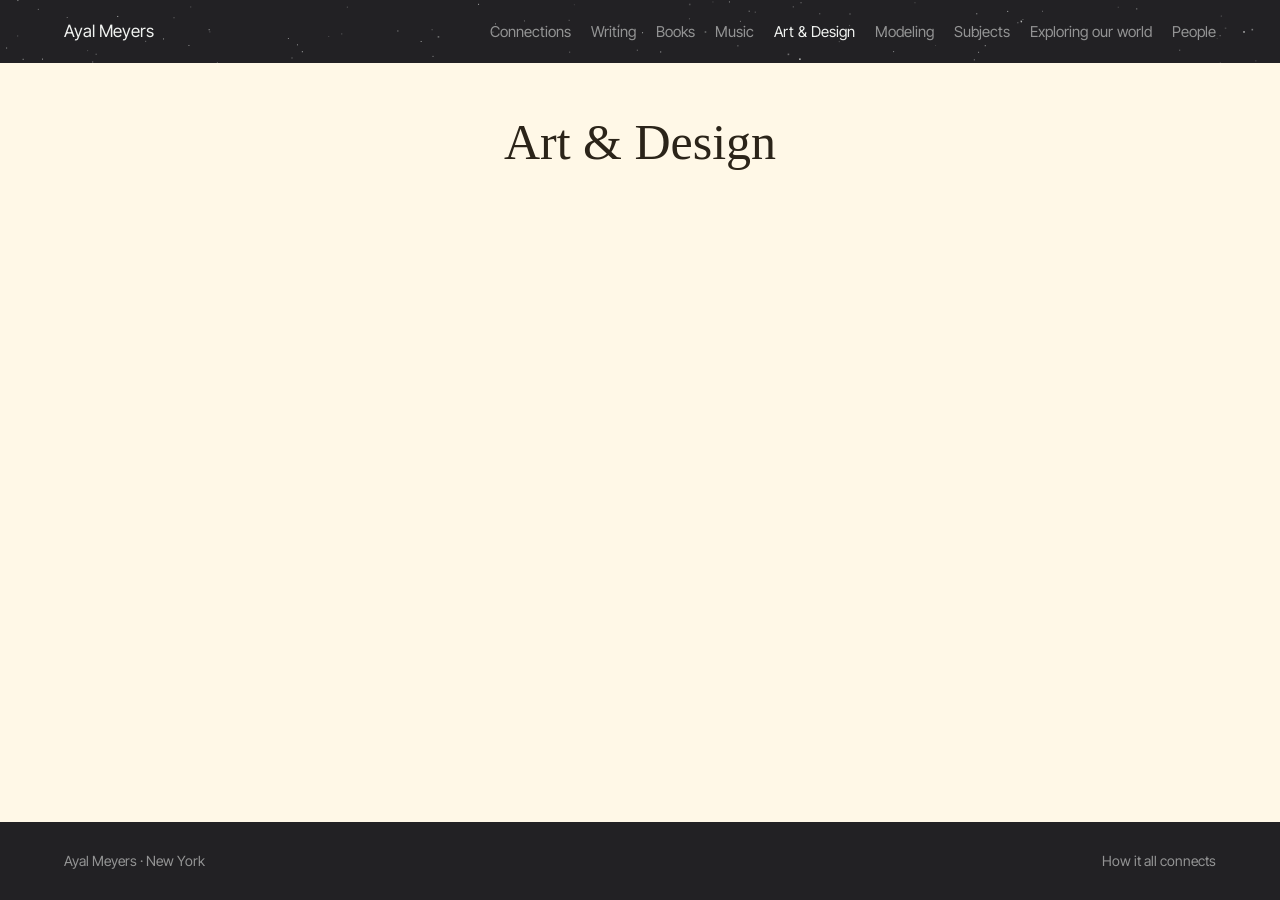
==== art-and-design/index.html @ fdc14f12 "Real globe, modeling gallery, Mont Blanc videos, empty section pages - Home: globe now shows land, o" ====
<!doctype html>
<html lang="en-US">
<head>
<meta charset="UTF-8">
<meta name="viewport" content="width=device-width, initial-scale=1">
<link rel="preconnect" href="https://fonts.googleapis.com">
<link rel="preconnect" href="https://fonts.gstatic.com" crossorigin>
<title>Art &amp; Design · Ayal Meyers</title>
<meta property="og:title" content="Art &amp; Design · Ayal Meyers">
<meta property="og:type" content="website">
<meta property="og:url" content="https://ayalmeyers.com/art-and-design/">
<meta property="og:image" content="https://ayalmeyers.com/assets/og.png">
<meta name="twitter:card" content="summary_large_image">
<link rel="canonical" href="https://ayalmeyers.com/art-and-design/">
<link rel="icon" href="/assets/favicon.svg" type="image/svg+xml">
<link rel="stylesheet" href="https://fonts.googleapis.com/css2?family=Inter+Tight:wght@400;500&display=swap">
<link rel="stylesheet" href="/assets/style.css">
</head>
<body class="page">
<header data-bar></header>
<main class="notebook">
	<h1>Art &amp; Design</h1>
</main>
<footer data-foot></footer>
<script src="/assets/data.js"></script>
<script>window.SITE_URLS = {"home":"/","connections":"/connections/","writing":"/writing/","books":"/books/","music":"/music/","art":"/art-and-design/","modeling":"/modeling/","subjects":"/subjects/","world":"/exploring-our-world/","people":"/people/"}; window.SITE_HERE = "art";</script>
<script src="/assets/site.js"></script>
</body>
</html>
---- assets/style.css ----
/* Two worlds: a dark particle field (Inter Tight) and a cream notebook (Georgia). */
:root {
  --night: #222124;
  --night-ink: #f0f2f0;
  --night-dim: rgba(240, 242, 240, 0.55);
  --paper: #fff8e7;
  --paper-box: #f1e6cf;
  --ink: #3a3226;
  --ink-head: #2b2419;
  --ink-soft: #8a7d68;
  --link: #1a4c96;
  --rule: #e3d6bb;
  --sans: "Inter Tight", system-ui, -apple-system, "Helvetica Neue", Arial, sans-serif;
  --serif: Georgia, Palatino, "Palatino Linotype", Times, "Times New Roman", serif;
}

* { box-sizing: border-box; }
html { -webkit-text-size-adjust: 100%; }
body {
  margin: 0;
  background: var(--paper);
  color: var(--ink);
  font-family: var(--serif);
  font-size: 20px;
  line-height: 1.6;
}
img { max-width: 100%; display: block; }
a { color: var(--link); text-decoration: none; }
a:hover { text-decoration: underline; }
a:focus-visible { outline: 2px solid currentColor; outline-offset: 2px; }

/* ---------- top bar (dark) ---------- */
.bar {
  background: var(--night);
  color: var(--night-ink);
  font-family: var(--sans);
  font-size: 15px;
  position: relative;
  overflow: hidden;
}
.bar canvas { position: absolute; inset: 0; width: 100%; height: 100%; }
.bar-inner {
  position: relative;
  max-width: 1200px;
  margin: 0 auto;
  padding: 18px 24px;
  display: flex;
  flex-wrap: wrap;
  justify-content: space-between;
  align-items: baseline;
  gap: 8px 32px;
}
.bar a { color: var(--night-ink); }
.bar .home { font-size: 17px; }
.bar nav { display: flex; flex-wrap: wrap; gap: 4px 20px; }
.bar nav a { color: var(--night-dim); transition: color .2s; }
.bar nav a:hover, .bar nav a[aria-current="page"] { color: var(--night-ink); text-decoration: none; }

/* ---------- notebook (cream) ---------- */
.notebook { max-width: 888px; margin: 0 auto; padding: 48px 24px 96px; }
.notebook h1 {
  font-weight: 400; font-size: 50px; line-height: 1.25; color: var(--ink-head);
  text-align: center; margin: 0 0 40px;
}
.notebook h2 { font-weight: 400; font-size: 40px; line-height: 1.25; color: var(--ink-head); margin: 64px 0 20px; }
.notebook h3 { font-weight: 400; font-size: 26px; line-height: 1.3; color: var(--ink-head); margin: 40px 0 12px; }
.notebook p { margin: 0 0 20px; }

.intro { display: grid; grid-template-columns: minmax(0, 1fr) 220px; gap: 32px; align-items: start; }
.side {
  background: var(--paper-box);
  padding: 8px 8px 12px;
  font-size: 13px;
  line-height: 1.5;
}
.side canvas { display: block; width: 100%; aspect-ratio: 1 / 1.05; background: var(--night); }
.side .lbl { font-size: 10px; letter-spacing: .08em; text-transform: uppercase; font-weight: bold; margin: 12px 4px 2px; color: var(--ink-head); }
.side p { margin: 0 4px; font-size: 13px; }
.side hr { border: 0; border-top: 1px solid var(--rule); margin: 10px 4px; }

/* lists */
.items { list-style: none; margin: 0; padding: 0; }
.items li { margin: 0 0 18px; }
.items .t { color: var(--ink-head); }
.items .by { color: var(--ink-soft); }
.items .tags, .tags { display: block; font-size: 14px; color: var(--ink-soft); line-height: 1.5; margin-top: 2px; }

/* thumbnail grid */
.grid { display: grid; grid-template-columns: repeat(4, minmax(0, 1fr)); gap: 24px 12px; }
.grid a { display: block; font-size: 13px; line-height: 1.35; }
.grid canvas { display: block; width: 100%; aspect-ratio: 4 / 3; background: var(--night); margin-bottom: 6px; }
.grid small { display: block; color: var(--ink-soft); font-size: 11px; margin-top: 2px; }

.frames { display: grid; grid-template-columns: repeat(3, minmax(0, 1fr)); gap: 12px; }
.frames canvas { display: block; width: 100%; aspect-ratio: 4 / 5; background: var(--night); }

.note-box { background: var(--paper-box); padding: 16px 20px; font-size: 17px; }

/* subject index on subjects page */
.jump { font-size: 18px; text-align: center; margin-bottom: 8px; }
.how { list-style: none; padding: 0; margin: 0 0 8px; }
.how li { margin: 0 0 14px; }
.how .pair { display: block; font-size: 14px; color: var(--ink-soft); }

footer.foot {
  background: var(--night); color: var(--night-dim); font-family: var(--sans); font-size: 14px;
}
footer.foot .bar-inner { padding: 28px 24px; }

/* ---------- home hero (dark, scroll-driven) ---------- */
.hero { background: var(--night); color: var(--night-ink); font-family: var(--sans); height: 520vh; position: relative; }
.hero .stage { position: sticky; top: 0; height: 100vh; height: 100svh; overflow: hidden; }
.hero canvas { position: absolute; inset: 0; width: 100%; height: 100%; }
.hero .top {
  position: absolute; top: 0; left: 0; right: 0; z-index: 2;
}
.step {
  position: absolute; left: 0; right: 0; bottom: 9vh; z-index: 2;
  max-width: 1200px; margin: 0 auto; padding: 0 24px;
  opacity: 0; transform: translateY(14px); transition: opacity .6s ease, transform .6s ease;
  pointer-events: none;
}
.step.on { opacity: 1; transform: none; pointer-events: auto; }
.step p { max-width: 640px; font-size: 28px; line-height: 1.17; margin: 0; color: var(--night-ink); }
.step p .dim { color: var(--night-dim); }
.step a { color: var(--night-ink); border-bottom: 1px solid var(--night-dim); }
.step a:hover { text-decoration: none; border-bottom-color: var(--night-ink); }
.scroll-hint { position: absolute; bottom: 28px; left: 50%; transform: translateX(-50%); z-index: 2; font-size: 13px; color: var(--night-dim); transition: opacity .4s; }

/* ---------- connections page (dark) ---------- */
body.night { background: var(--night); color: var(--night-ink); font-family: var(--sans); font-size: 18px; }
.conn { display: grid; grid-template-columns: minmax(0, 1.15fr) minmax(0, 1fr); max-width: 1320px; margin: 0 auto; }
.conn .map { position: sticky; top: 0; height: 100vh; height: 100svh; }
.conn .map canvas { width: 100%; height: 100%; display: block; }
.conn .text { padding: 22vh 48px 40vh 24px; }
.conn .lead { font-size: 28px; line-height: 1.17; margin: 0 0 28vh; max-width: 520px; }
.conn .lead .dim { color: var(--night-dim); }
.link-item { margin: 0 0 30vh; max-width: 480px; opacity: .35; transition: opacity .5s; }
.link-item.on { opacity: 1; }
.link-item .pair { font-size: 14px; color: var(--night-dim); margin: 0 0 10px; letter-spacing: .01em; }
.link-item .pair a { color: var(--night-ink); }
.link-item p { font-size: 26px; line-height: 1.2; margin: 0; }
.conn .end { font-size: 20px; color: var(--night-dim); max-width: 480px; }
.conn .end a { color: var(--night-ink); border-bottom: 1px solid var(--night-dim); }

@media (max-width: 860px) {
  body { font-size: 18px; }
  .notebook h1 { font-size: 38px; }
  .notebook h2 { font-size: 30px; margin-top: 48px; }
  .intro { grid-template-columns: 1fr; }
  .side { max-width: 260px; }
  .grid { grid-template-columns: repeat(2, minmax(0, 1fr)); }
  .frames { grid-template-columns: repeat(2, minmax(0, 1fr)); }
  .step { padding: 0 24px; }
  .step p { font-size: 20px; line-height: 1.2; }
  .bar { font-size: 14px; }
  .bar nav { gap: 2px 14px; }
  .conn { grid-template-columns: 1fr; }
  .conn .map { height: 52vh; height: 52svh; z-index: 1; background: var(--night); }
  .conn .text { padding: 8vh 24px 30vh; }
  .conn .lead { font-size: 22px; margin-bottom: 16vh; }
  .link-item { margin-bottom: 22vh; }
  .link-item p { font-size: 21px; }
}
@media (prefers-reduced-motion: reduce) {
  .step, .link-item { transition: none; }
}

.bar.plain { background: transparent; }

/* WordPress admin bar (only shown when logged in) */
.admin-bar .hero .stage, .admin-bar .conn .map { top: var(--wp-admin--admin-bar--height, 32px); height: calc(100vh - var(--wp-admin--admin-bar--height, 32px)); }
.notebook article > * + * { margin-top: 0; }
.notebook img { height: auto; }

/* Keep the footer at the bottom of the window on short pages */
body { min-height: 100vh; min-height: 100svh; display: flex; flex-direction: column; }
body > main.notebook { flex: 1 0 auto; width: 100%; }
body > .conn { width: 100%; }

/* Modeling gallery: natural proportions, two columns (one on phones), click to enlarge */
.notebook.wide { max-width: 1200px; }
.gallery { columns: 2; column-gap: 12px; }
.gallery a { display: block; break-inside: avoid; margin-bottom: 12px; cursor: zoom-in; }
.gallery img { width: 100%; height: auto; display: block; }
.lightbox { position: fixed; inset: 0; z-index: 50; background: rgba(20, 19, 22, .94); display: flex; align-items: center; justify-content: center; padding: 24px; cursor: zoom-out; }
.lightbox img { max-width: 100%; max-height: 100%; width: auto; height: auto; object-fit: contain; }

/* Videos */
.notebook .date { color: var(--ink-soft); font-size: 17px; margin: -4px 0 16px; }
.videos { display: flex; flex-direction: column; align-items: flex-start; gap: 12px; }
.videos video { display: block; max-width: 100%; max-height: 80vh; width: auto; height: auto; background: var(--night); }
@media (max-width: 860px) { .gallery { columns: 1; } }
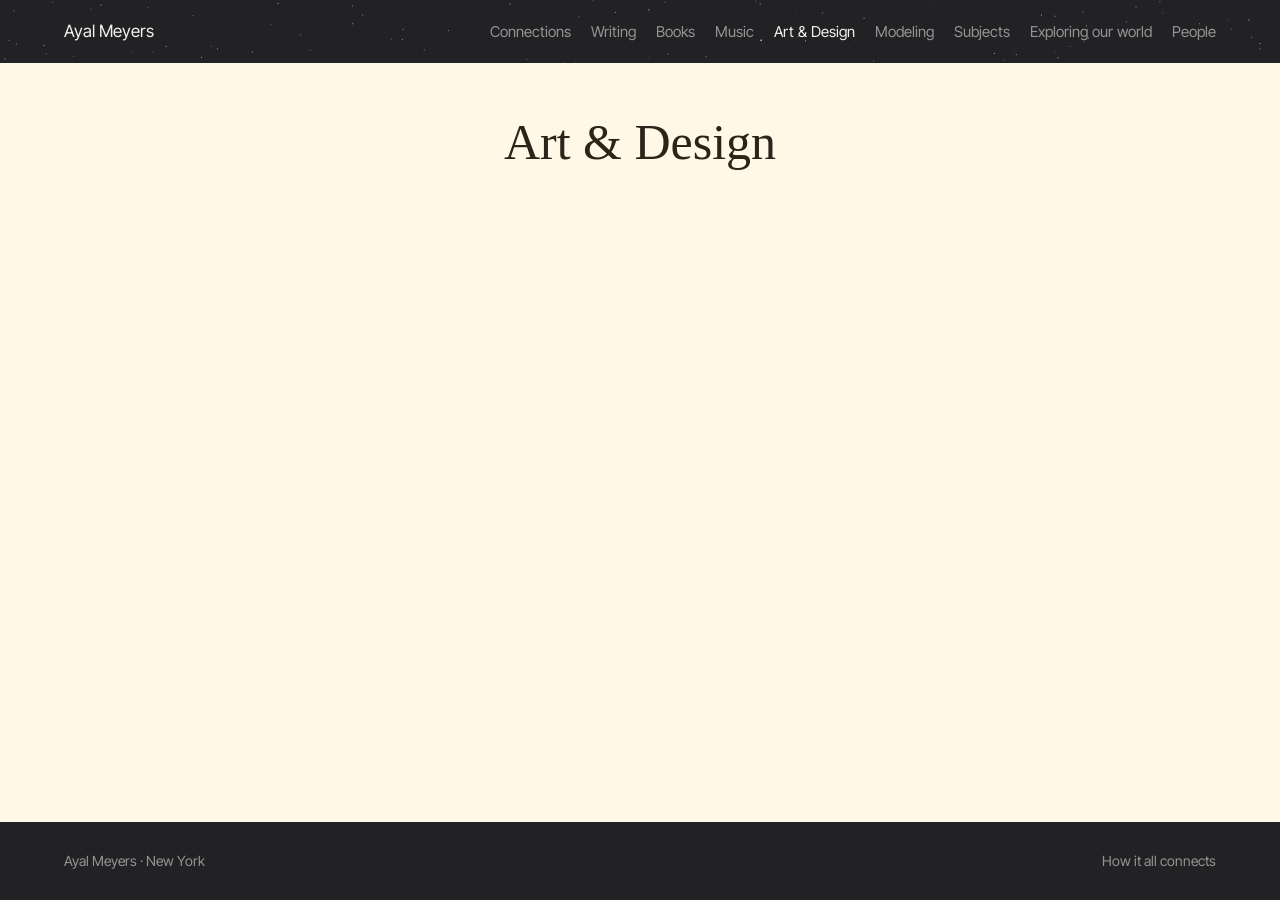
==== commit 7d700a2b: "Home forms, text-free Connections, agency, library, and the door - Home: before scrolling, particles" ====
--- a/art-and-design/index.html
+++ b/art-and-design/index.html
@@ -23,7 +23,7 @@
 </main>
 <footer data-foot></footer>
 <script src="/assets/data.js"></script>
-<script>window.SITE_URLS = {"home":"/","connections":"/connections/","writing":"/writing/","books":"/books/","music":"/music/","art":"/art-and-design/","modeling":"/modeling/","subjects":"/subjects/","world":"/exploring-our-world/","people":"/people/"}; window.SITE_HERE = "art";</script>
+<script>window.SITE_URLS = {"home":"/","connections":"/connections/","writing":"/writing/","books":"/books/","music":"/music/","art":"/art-and-design/","modeling":"/modeling/","subjects":"/subjects/","world":"/exploring-our-world/","people":"/people/","door":"/door/"}; window.SITE_HERE = "art";</script>
 <script src="/assets/site.js"></script>
 </body>
 </html>
--- a/assets/style.css
+++ b/assets/style.css
@@ -191,3 +191,64 @@
 .videos { display: flex; flex-direction: column; align-items: flex-start; gap: 12px; }
 .videos video { display: block; max-width: 100%; max-height: 80vh; width: auto; height: auto; background: var(--night); }
 @media (max-width: 860px) { .gallery { columns: 1; } }
+
+/* Modeling agency */
+.agency { display: grid; grid-template-columns: max-content 1fr; gap: 4px 20px; margin: 0 0 28px; font-size: 18px; }
+.agency dt { color: var(--ink-soft); }
+.agency dd { margin: 0; color: var(--ink-head); }
+
+/* Books list */
+.items.books li { margin: 0 0 6px; }
+
+/* Connections: map only, filling the window below the header */
+body.night .conn { display: block; max-width: none; flex: 1 0 auto; }
+body.night .conn .map { position: relative; top: auto; height: calc(100vh - 64px); height: calc(100svh - 64px); min-height: 420px; }
+@media (max-width: 860px) { body.night .conn .map { height: calc(100svh - 120px); } }
+
+/* ---------- the door ---------- */
+body.door { background: var(--night); color: var(--night-ink); font-family: var(--sans); }
+#door { flex: 1 0 auto; display: flex; flex-direction: column; align-items: center; justify-content: center; gap: 14px; padding: 24px; min-height: 100vh; min-height: 100svh; }
+#door input, #door textarea {
+  width: min(560px, 100%); background: transparent; border: 0; border-bottom: 1px solid rgba(240, 242, 240, 0.25);
+  color: var(--night-ink); font: 400 22px/1.4 var(--sans); padding: 8px 2px; outline: none; caret-color: var(--night-ink); border-radius: 0;
+}
+#door input:focus, #door textarea:focus { border-bottom-color: rgba(240, 242, 240, 0.7); }
+#door textarea { resize: vertical; font-size: 18px; }
+#door ::placeholder { color: var(--night-dim); }
+#ask { font-size: 18px; color: var(--night-dim); margin: 0; width: min(560px, 100%); }
+#request { display: flex; flex-direction: column; gap: 12px; width: min(560px, 100%); }
+#request[hidden] { display: none; }
+#request button { align-self: flex-start; }
+#msg { min-height: 1.4em; font-size: 15px; color: var(--night-dim); margin: 0; }
+body.door button { font: 500 14px var(--sans); color: var(--night); background: var(--night-ink); border: 0; border-radius: 3px; padding: 8px 14px; cursor: pointer; }
+body.door button:disabled { opacity: .5; }
+body.door button.link { background: none; color: var(--night-dim); padding: 0; font-weight: 400; text-decoration: underline; text-underline-offset: 3px; }
+body.door button.link:hover { color: var(--night-ink); }
+body.door :focus-visible { outline: 2px solid var(--night-ink); outline-offset: 2px; }
+
+/* inside */
+#inside { flex: 1 0 auto; }
+.in-bar { display: flex; justify-content: space-between; align-items: baseline; gap: 16px; max-width: 760px; margin: 0 auto; padding: 22px 24px; font-size: 15px; color: var(--night-dim); }
+.in-bar a { color: var(--night-ink); }
+.in-main { max-width: 760px; margin: 0 auto; padding: 8px 24px 96px; display: flex; flex-direction: column; gap: 40px; }
+.in-main h2 { font-weight: 400; font-size: 15px; letter-spacing: .06em; text-transform: uppercase; color: var(--night-dim); margin: 28px 0 12px; }
+.in-main section > h2:first-child { margin-top: 0; }
+.in-list { list-style: none; margin: 0; padding: 0; display: flex; flex-direction: column; gap: 14px; font-size: 16px; }
+.in-list .note { color: var(--night-dim); margin: 4px 0 8px; white-space: pre-wrap; }
+.quiet { color: var(--night-dim); }
+.post { padding: 0 0 28px; margin: 0 0 28px; border-bottom: 1px solid rgba(240, 242, 240, 0.12); }
+.post-date { font-size: 13px; color: var(--night-dim); margin-bottom: 8px; }
+.post-body { font-size: 19px; line-height: 1.5; white-space: pre-wrap; }
+.comments { list-style: none; padding: 0; margin: 16px 0 10px; display: flex; flex-direction: column; gap: 6px; font-size: 15px; }
+.c-name { color: var(--night-dim); margin-right: 6px; }
+.comment-form, .row-form { display: flex; gap: 8px; }
+.comment-form input, .row-form input, #new-post textarea {
+  flex: 1; min-width: 0; background: transparent; color: var(--night-ink); border: 1px solid rgba(240, 242, 240, 0.2); border-radius: 3px; padding: 8px 10px; font: 15px var(--sans);
+}
+#new-post { display: flex; flex-direction: column; gap: 8px; align-items: flex-start; }
+#new-post textarea { width: 100%; }
+.thread { list-style: none; padding: 0; margin: 0 0 12px; display: flex; flex-direction: column; gap: 10px; font-size: 16px; white-space: pre-wrap; }
+.thread li { max-width: 80%; padding: 8px 12px; border-radius: 6px; background: rgba(240, 242, 240, 0.06); }
+.thread .from-a { align-self: flex-start; }
+.thread .from-m { align-self: flex-end; background: rgba(240, 242, 240, 0.14); }
+.m-date { display: block; font-size: 12px; color: var(--night-dim); margin-bottom: 2px; }
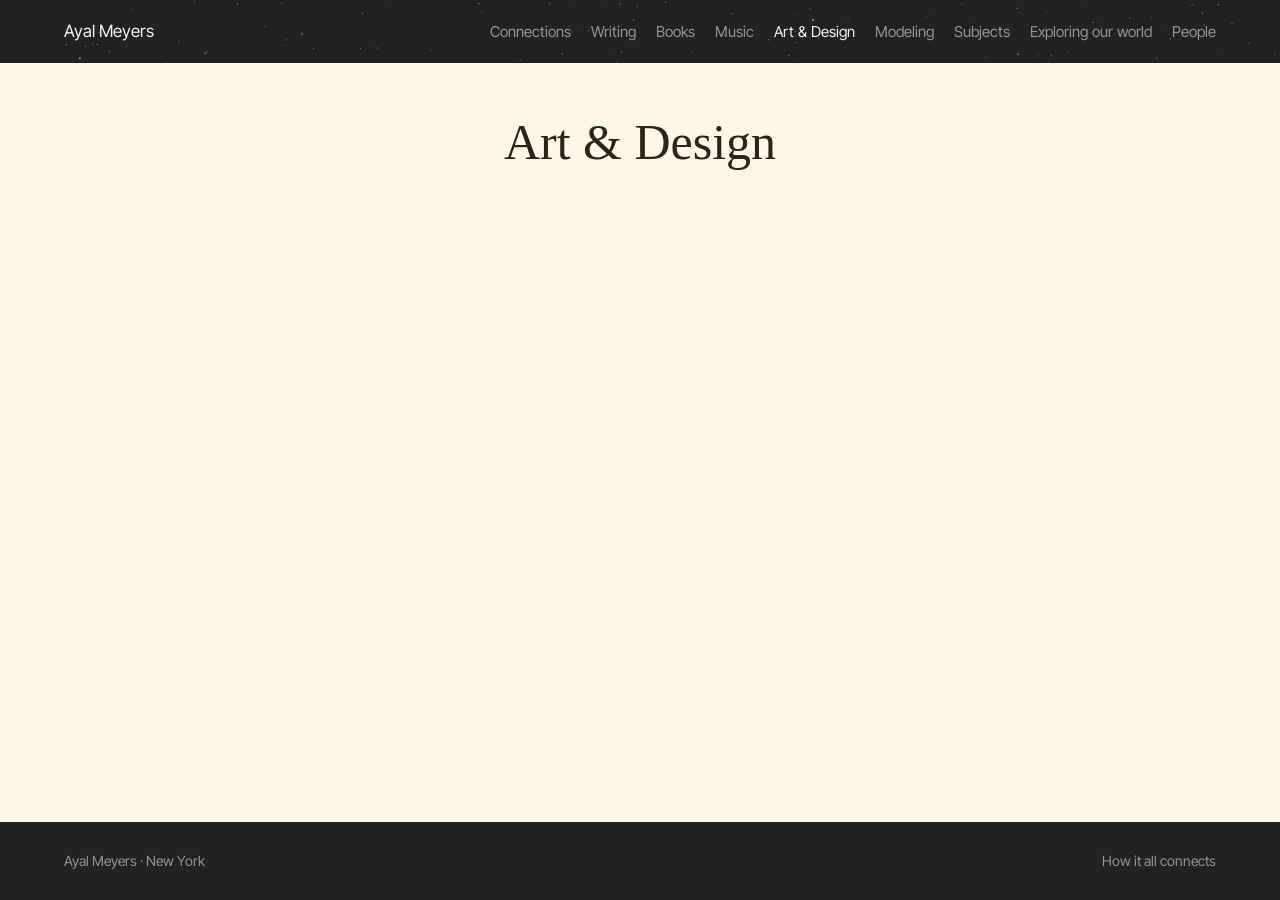
==== commit 241f530a: "Version asset links so updates load fresh; door tab title is just the name Co-Authored-By: Claude Op" ====
--- a/art-and-design/index.html
+++ b/art-and-design/index.html
@@ -14,7 +14,7 @@
 <link rel="canonical" href="https://ayalmeyers.com/art-and-design/">
 <link rel="icon" href="/assets/favicon.svg" type="image/svg+xml">
 <link rel="stylesheet" href="https://fonts.googleapis.com/css2?family=Inter+Tight:wght@400;500&display=swap">
-<link rel="stylesheet" href="/assets/style.css">
+<link rel="stylesheet" href="/assets/style.css?ver=1.1.0">
 </head>
 <body class="page">
 <header data-bar></header>
@@ -22,8 +22,8 @@
 	<h1>Art &amp; Design</h1>
 </main>
 <footer data-foot></footer>
-<script src="/assets/data.js"></script>
+<script src="/assets/data.js?ver=1.1.0"></script>
 <script>window.SITE_URLS = {"home":"/","connections":"/connections/","writing":"/writing/","books":"/books/","music":"/music/","art":"/art-and-design/","modeling":"/modeling/","subjects":"/subjects/","world":"/exploring-our-world/","people":"/people/","door":"/door/"}; window.SITE_HERE = "art";</script>
-<script src="/assets/site.js"></script>
+<script src="/assets/site.js?ver=1.1.0"></script>
 </body>
 </html>
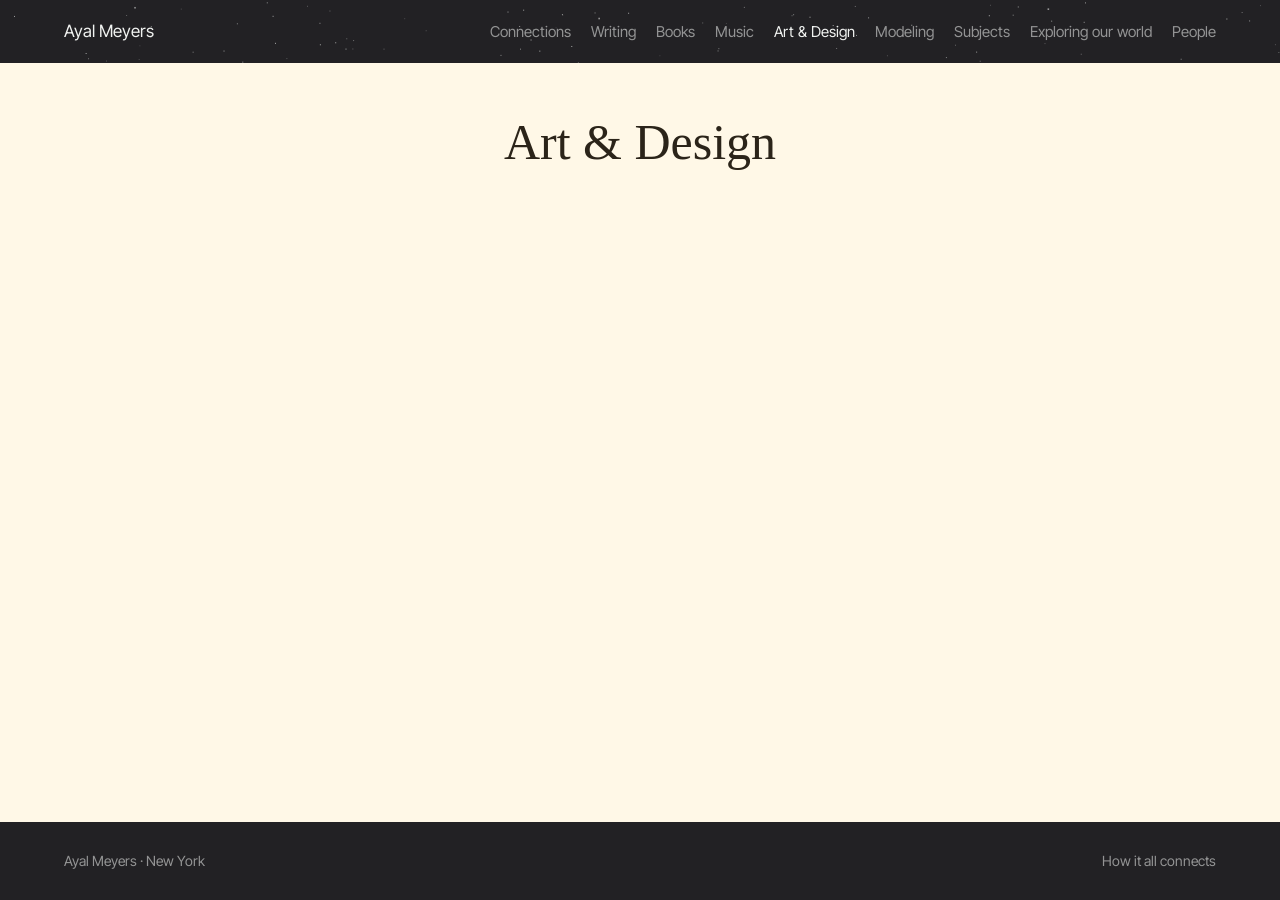
==== commit 81fcd79d: "Door admin signs in as ayal@meyerslink.com Co-Authored-By: Claude Opus 5.5 <noreply@anthropic.com> C" ====
--- a/art-and-design/index.html
+++ b/art-and-design/index.html
@@ -14,7 +14,7 @@
 <link rel="canonical" href="https://ayalmeyers.com/art-and-design/">
 <link rel="icon" href="/assets/favicon.svg" type="image/svg+xml">
 <link rel="stylesheet" href="https://fonts.googleapis.com/css2?family=Inter+Tight:wght@400;500&display=swap">
-<link rel="stylesheet" href="/assets/style.css?ver=1.1.0">
+<link rel="stylesheet" href="/assets/style.css?ver=1.1.1">
 </head>
 <body class="page">
 <header data-bar></header>
@@ -22,8 +22,8 @@
 	<h1>Art &amp; Design</h1>
 </main>
 <footer data-foot></footer>
-<script src="/assets/data.js?ver=1.1.0"></script>
+<script src="/assets/data.js?ver=1.1.1"></script>
 <script>window.SITE_URLS = {"home":"/","connections":"/connections/","writing":"/writing/","books":"/books/","music":"/music/","art":"/art-and-design/","modeling":"/modeling/","subjects":"/subjects/","world":"/exploring-our-world/","people":"/people/","door":"/door/"}; window.SITE_HERE = "art";</script>
-<script src="/assets/site.js?ver=1.1.0"></script>
+<script src="/assets/site.js?ver=1.1.1"></script>
 </body>
 </html>
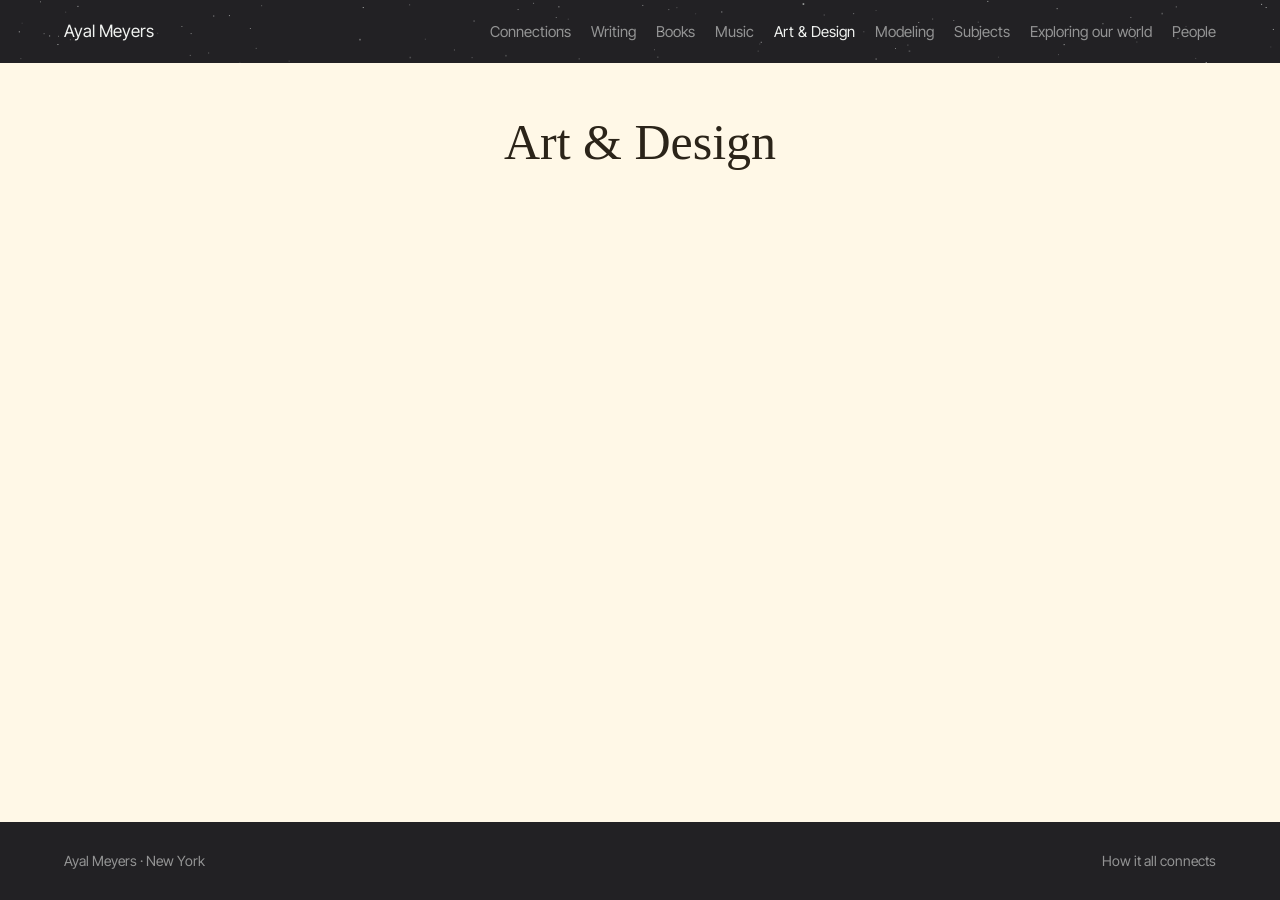
==== commit 9306946b: "Book covers, music with album art and previews, two new subjects - Books: cover grid (Open Library)," ====
--- a/art-and-design/index.html
+++ b/art-and-design/index.html
@@ -14,7 +14,7 @@
 <link rel="canonical" href="https://ayalmeyers.com/art-and-design/">
 <link rel="icon" href="/assets/favicon.svg" type="image/svg+xml">
 <link rel="stylesheet" href="https://fonts.googleapis.com/css2?family=Inter+Tight:wght@400;500&display=swap">
-<link rel="stylesheet" href="/assets/style.css?ver=1.1.1">
+<link rel="stylesheet" href="/assets/style.css?ver=1.2.0">
 </head>
 <body class="page">
 <header data-bar></header>
@@ -22,8 +22,8 @@
 	<h1>Art &amp; Design</h1>
 </main>
 <footer data-foot></footer>
-<script src="/assets/data.js?ver=1.1.1"></script>
+<script src="/assets/data.js?ver=1.2.0"></script>
 <script>window.SITE_URLS = {"home":"/","connections":"/connections/","writing":"/writing/","books":"/books/","music":"/music/","art":"/art-and-design/","modeling":"/modeling/","subjects":"/subjects/","world":"/exploring-our-world/","people":"/people/","door":"/door/"}; window.SITE_HERE = "art";</script>
-<script src="/assets/site.js?ver=1.1.1"></script>
+<script src="/assets/site.js?ver=1.2.0"></script>
 </body>
 </html>
--- a/assets/style.css
+++ b/assets/style.css
@@ -252,3 +252,35 @@
 .thread .from-a { align-self: flex-start; }
 .thread .from-m { align-self: flex-end; background: rgba(240, 242, 240, 0.14); }
 .m-date { display: block; font-size: 12px; color: var(--night-dim); margin-bottom: 2px; }
+
+/* Books: cover grid */
+.shelf { list-style: none; margin: 0; padding: 0; display: grid; grid-template-columns: repeat(auto-fill, minmax(132px, 1fr)); gap: 28px 18px; }
+.shelf li { display: flex; flex-direction: column; gap: 4px; min-width: 0; font-size: 14px; line-height: 1.35; }
+.shelf .cover { display: block; aspect-ratio: 2 / 3; max-width: 100%; background: var(--paper-box); overflow: hidden; box-shadow: 0 1px 2px rgba(43, 36, 25, .18); margin-bottom: 6px; }
+.shelf .cover img { width: 100%; height: 100%; object-fit: cover; display: block; }
+.shelf .cover-card { display: flex; align-items: flex-end; height: 100%; padding: 12px; background: var(--night); color: var(--night-ink); font: 500 15px/1.2 var(--sans); }
+.shelf .t { color: var(--ink-head); }
+.shelf .by { color: var(--ink-soft); font-size: 13px; }
+@media (max-width: 520px) { .shelf { grid-template-columns: repeat(3, minmax(0, 1fr)); gap: 20px 12px; } .shelf li { font-size: 13px; } }
+
+/* Music: album covers, hover to play */
+.songs { list-style: none; margin: 0; padding: 0; display: grid; grid-template-columns: repeat(auto-fill, minmax(170px, 1fr)); gap: 30px 18px; }
+.song { display: flex; flex-direction: column; gap: 3px; min-width: 0; font-size: 14px; line-height: 1.35; }
+.song .art { position: relative; display: block; width: 100%; aspect-ratio: 1; max-width: 100%; padding: 0; border: 0; margin: 0 0 8px; background: var(--night); cursor: pointer; overflow: hidden; box-shadow: 0 1px 2px rgba(43, 36, 25, .2); }
+.song .art:disabled { cursor: default; }
+.song .art img { position: absolute; inset: 0; width: 100%; height: 100%; object-fit: cover; opacity: 0; transition: opacity .4s, filter .3s; }
+.song.has-art .art img { opacity: 1; }
+.song .art-fallback { position: absolute; inset: 0; display: flex; align-items: flex-end; padding: 12px; color: var(--night-ink); font: 500 15px/1.2 var(--sans); text-align: start; }
+.song.has-art .art-fallback { visibility: hidden; }
+.song .play { position: absolute; left: 50%; top: 50%; width: 46px; height: 46px; margin: -23px 0 0 -23px; border-radius: 50%; background: rgba(34, 33, 36, .72); opacity: 0; transition: opacity .2s; }
+.song .play::before { content: ""; position: absolute; left: 18px; top: 14px; border-style: solid; border-width: 9px 0 9px 14px; border-color: transparent transparent transparent #f0f2f0; }
+.song.playing .play::before { left: 16px; top: 15px; width: 4px; height: 16px; border: 0; background: #f0f2f0; box-shadow: 9px 0 0 #f0f2f0; }
+.song .art:not(:disabled):hover .play, .song .art:focus-visible .play, .song.tap .play, .song.playing .play { opacity: 1; }
+.song.playing .art img { filter: saturate(1.1); }
+.song .progress { position: absolute; left: 0; right: 0; bottom: 0; height: 3px; background: #f0f2f0; transform: scaleX(0); transform-origin: left; transition: transform .25s linear; }
+.song .t { color: var(--ink-head); }
+.song .by { color: var(--ink-soft); font-size: 13px; }
+.song .links { font-size: 12px; color: var(--ink-soft); }
+.song .art:focus-visible { outline: 2px solid var(--link); outline-offset: 2px; }
+@media (max-width: 520px) { .songs { grid-template-columns: repeat(2, minmax(0, 1fr)); gap: 24px 12px; } }
+@media (prefers-reduced-motion: reduce) { .song .art img, .song .play, .song .progress { transition: none; } }
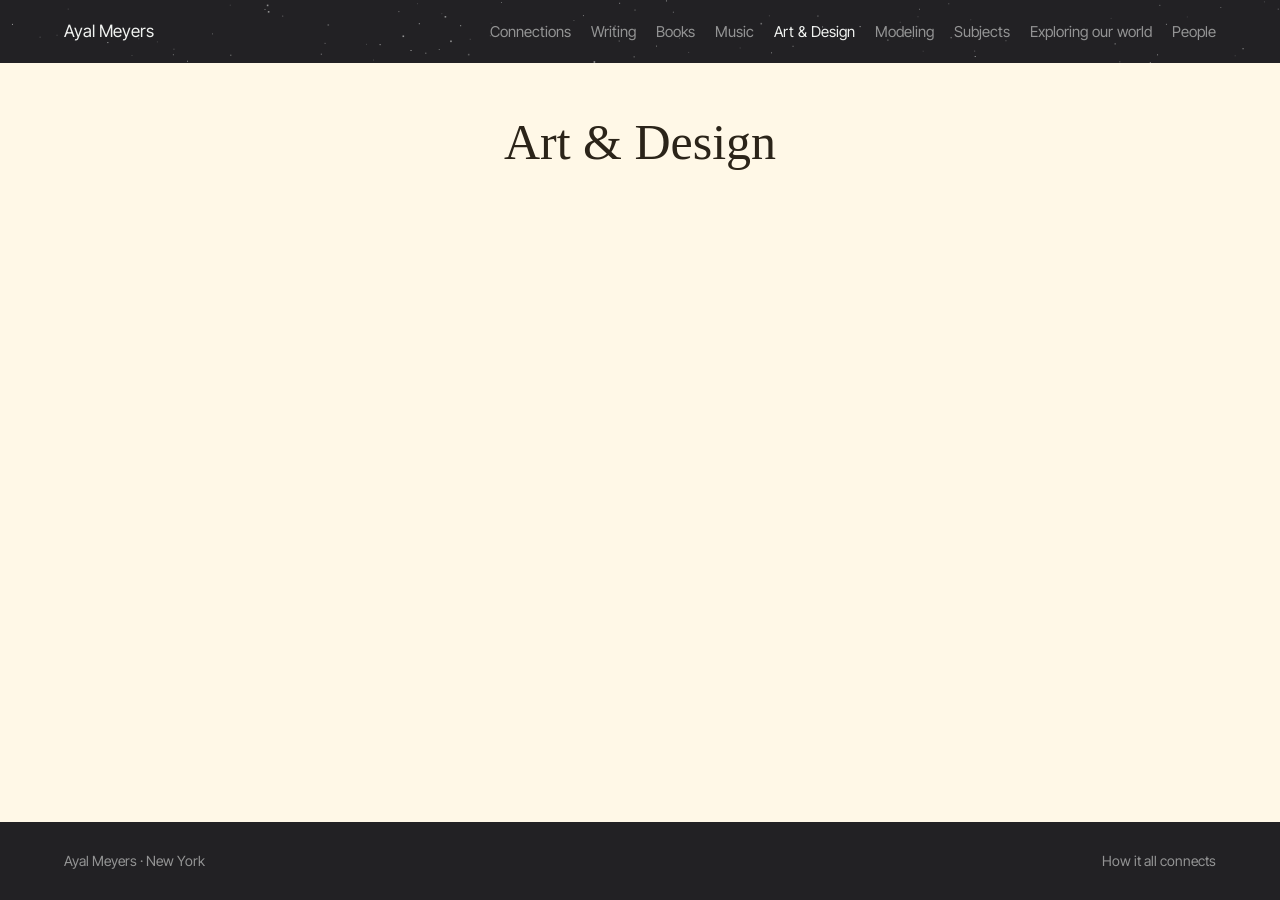
==== commit b49980a6: "Music: moving from one cover to the next keeps playing Co-Authored-By: Claude Opus 5.5 <noreply@anth" ====
--- a/art-and-design/index.html
+++ b/art-and-design/index.html
@@ -14,7 +14,7 @@
 <link rel="canonical" href="https://ayalmeyers.com/art-and-design/">
 <link rel="icon" href="/assets/favicon.svg" type="image/svg+xml">
 <link rel="stylesheet" href="https://fonts.googleapis.com/css2?family=Inter+Tight:wght@400;500&display=swap">
-<link rel="stylesheet" href="/assets/style.css?ver=1.2.0">
+<link rel="stylesheet" href="/assets/style.css?ver=1.2.1">
 </head>
 <body class="page">
 <header data-bar></header>
@@ -22,8 +22,8 @@
 	<h1>Art &amp; Design</h1>
 </main>
 <footer data-foot></footer>
-<script src="/assets/data.js?ver=1.2.0"></script>
+<script src="/assets/data.js?ver=1.2.1"></script>
 <script>window.SITE_URLS = {"home":"/","connections":"/connections/","writing":"/writing/","books":"/books/","music":"/music/","art":"/art-and-design/","modeling":"/modeling/","subjects":"/subjects/","world":"/exploring-our-world/","people":"/people/","door":"/door/"}; window.SITE_HERE = "art";</script>
-<script src="/assets/site.js?ver=1.2.0"></script>
+<script src="/assets/site.js?ver=1.2.1"></script>
 </body>
 </html>
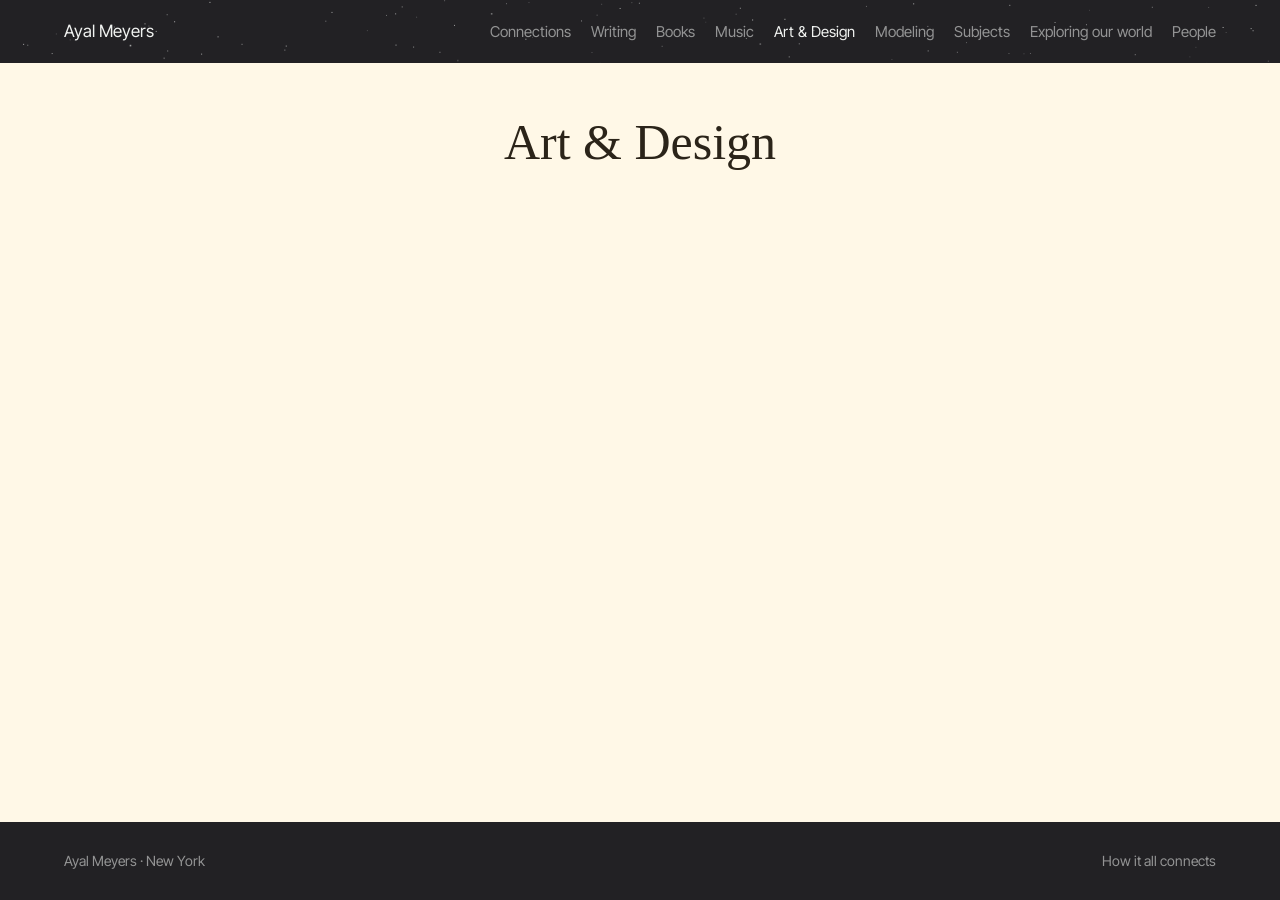
==== commit b41ced5a: "Music: 46 more songs, sorted by artist, exact Spotify links and covers; Books: edits - Music: adds t" ====
--- a/art-and-design/index.html
+++ b/art-and-design/index.html
@@ -14,7 +14,7 @@
 <link rel="canonical" href="https://ayalmeyers.com/art-and-design/">
 <link rel="icon" href="/assets/favicon.svg" type="image/svg+xml">
 <link rel="stylesheet" href="https://fonts.googleapis.com/css2?family=Inter+Tight:wght@400;500&display=swap">
-<link rel="stylesheet" href="/assets/style.css?ver=1.2.1">
+<link rel="stylesheet" href="/assets/style.css?ver=1.3.0">
 </head>
 <body class="page">
 <header data-bar></header>
@@ -22,8 +22,8 @@
 	<h1>Art &amp; Design</h1>
 </main>
 <footer data-foot></footer>
-<script src="/assets/data.js?ver=1.2.1"></script>
+<script src="/assets/data.js?ver=1.3.0"></script>
 <script>window.SITE_URLS = {"home":"/","connections":"/connections/","writing":"/writing/","books":"/books/","music":"/music/","art":"/art-and-design/","modeling":"/modeling/","subjects":"/subjects/","world":"/exploring-our-world/","people":"/people/","door":"/door/"}; window.SITE_HERE = "art";</script>
-<script src="/assets/site.js?ver=1.2.1"></script>
+<script src="/assets/site.js?ver=1.3.0"></script>
 </body>
 </html>
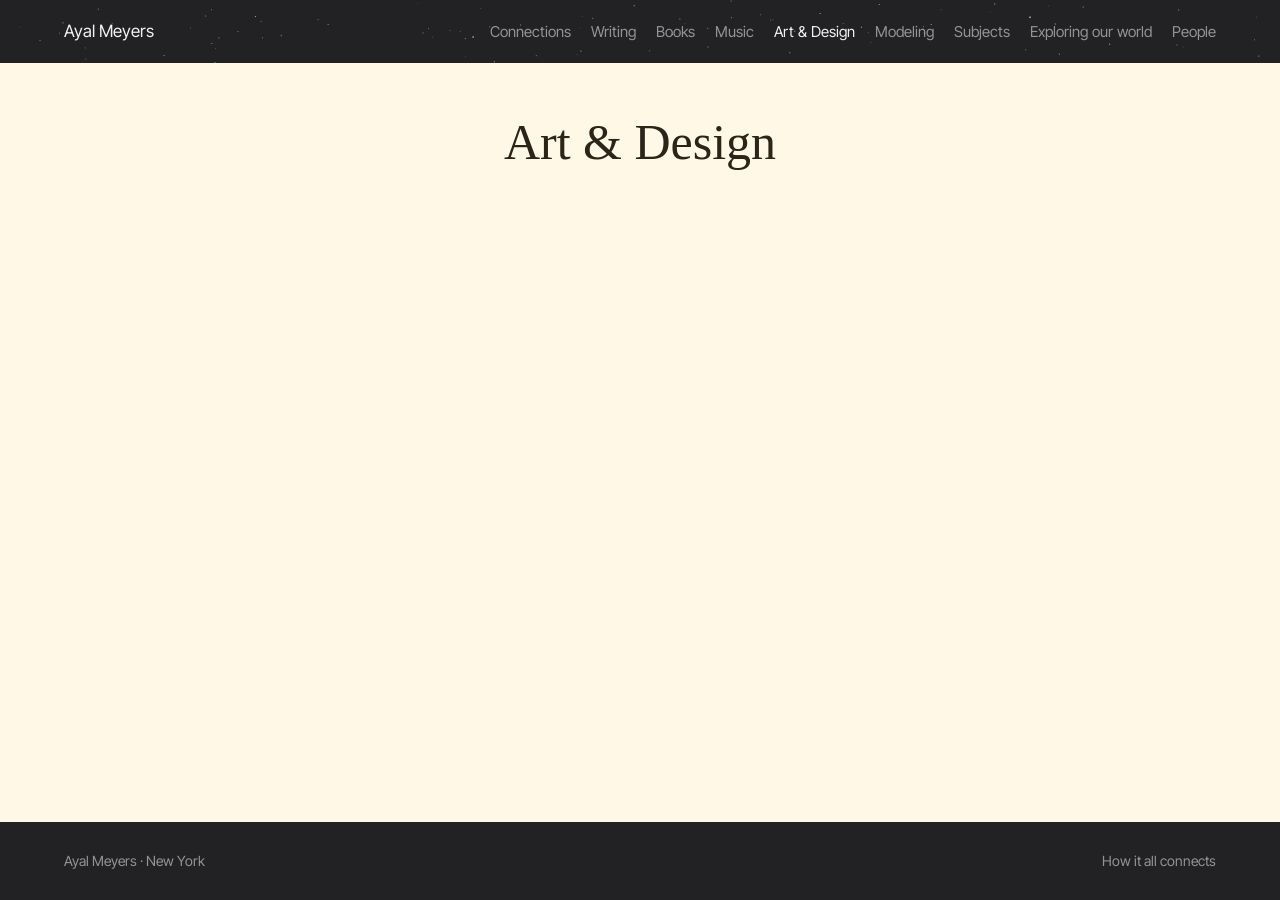
==== commit cba4d4f9: "Books: rename shelf, swap titles; Music: four songs in, one out; Modeling: agency link Co-Authored-B" ====
--- a/art-and-design/index.html
+++ b/art-and-design/index.html
@@ -14,7 +14,7 @@
 <link rel="canonical" href="https://ayalmeyers.com/art-and-design/">
 <link rel="icon" href="/assets/favicon.svg" type="image/svg+xml">
 <link rel="stylesheet" href="https://fonts.googleapis.com/css2?family=Inter+Tight:wght@400;500&display=swap">
-<link rel="stylesheet" href="/assets/style.css?ver=1.3.0">
+<link rel="stylesheet" href="/assets/style.css?ver=1.3.1">
 </head>
 <body class="page">
 <header data-bar></header>
@@ -22,8 +22,8 @@
 	<h1>Art &amp; Design</h1>
 </main>
 <footer data-foot></footer>
-<script src="/assets/data.js?ver=1.3.0"></script>
+<script src="/assets/data.js?ver=1.3.1"></script>
 <script>window.SITE_URLS = {"home":"/","connections":"/connections/","writing":"/writing/","books":"/books/","music":"/music/","art":"/art-and-design/","modeling":"/modeling/","subjects":"/subjects/","world":"/exploring-our-world/","people":"/people/","door":"/door/"}; window.SITE_HERE = "art";</script>
-<script src="/assets/site.js?ver=1.3.0"></script>
+<script src="/assets/site.js?ver=1.3.1"></script>
 </body>
 </html>
